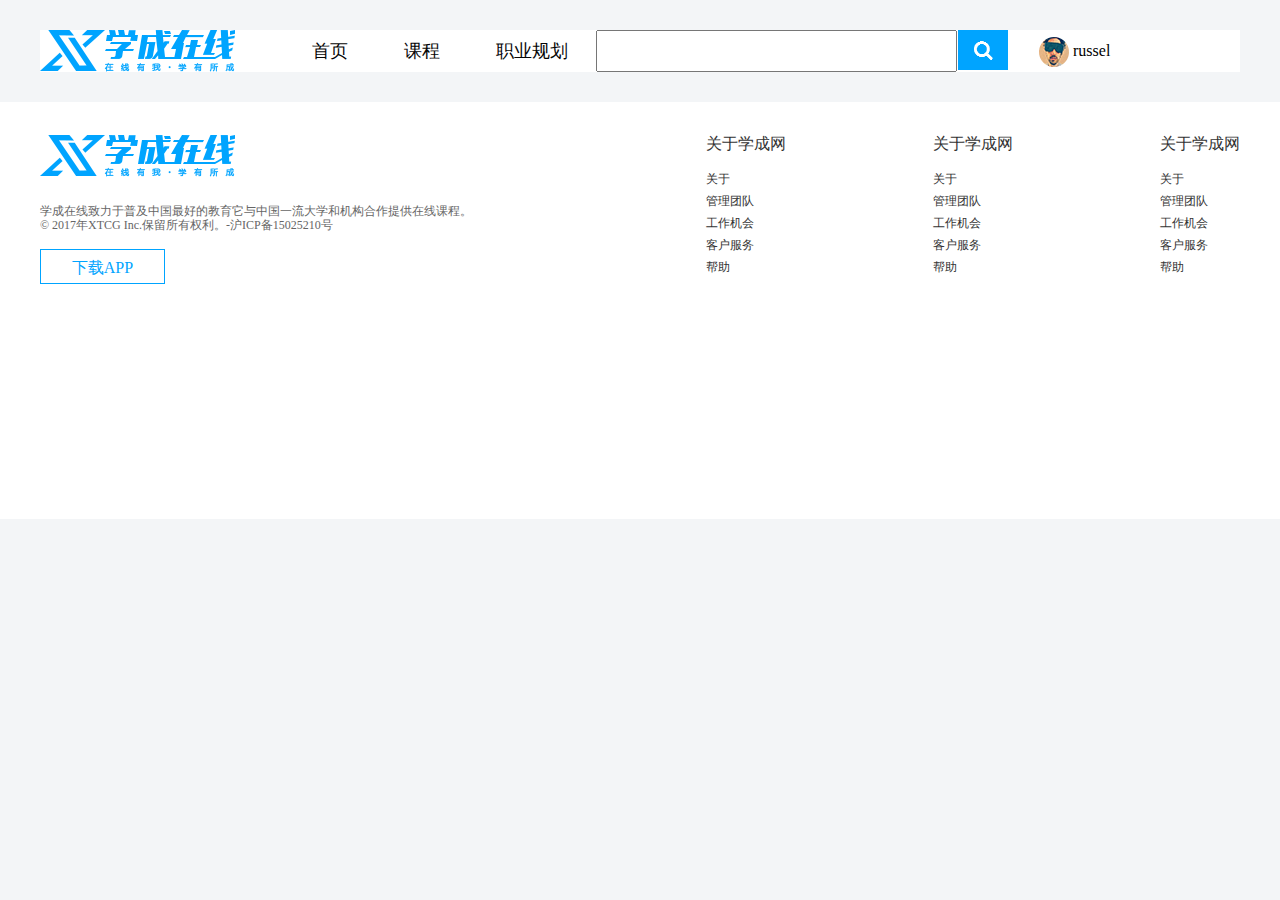
==== five.html @ b03db981 "comment css" ====
<!DOCTYPE html>
<html lang="en">

<head>
    <meta charset="UTF-8">
    <meta name="viewport" content="width=device-width, initial-scale=1.0">
    <meta http-equiv="X-UA-Compatible" content="ie=edge">
    <title>Document</title>
    <link rel="stylesheet" href="./css/normalize.css">
    <link rel="stylesheet" href="./css/comment.css">
</head>

<body>
    <!-- 头部 开始 -->
    <header class="header w">
        <!-- logo  -->
        <div class="logo fl">
            <img src="./imgs/logo.png" alt="">
        </div>
        <!-- 导航 -->
        <div class="nav fl">
            <ul>
                <li>
                    <a href="">首页</a>
                </li>
                <li>
                    <a href="">课程</a>
                </li>
                <li>
                    <a href="">职业规划</a>
                </li>
            </ul>
        </div>
        <!-- 搜索  -->
        <div class="search fl">
            <input type="text">
            <button></button>
        </div>
        <!-- 用户 -->
        <div class="user">
            <img src="./imgs/avatar.png" alt="">
            russel
        </div>
    </header>
    <!-- 头部  结束 -->
    <!-- footer 开始 -->
    <footer class="footer">
        <div class="w clearfix">
            <!-- copyright 开始 -->
            <div class="copyright fl">
                <img src="./imgs/logo.png" alt="">
                <p>学成在线致力于普及中国最好的教育它与中国一流大学和机构合作提供在线课程。</br>
                    © 2017年XTCG Inc.保留所有权利。-沪ICP备15025210号</p>
                <a href="">下载APP</a>
            </div>
            <!-- contact 开始 -->
            <div class="contact fr">
                <dl class="fl">
                    <dt>关于学成网</dt>
                    <dd>关于</dd>
                    <dd>管理团队</dd>
                    <dd>工作机会</dd>
                    <dd>客户服务</dd>
                    <dd>帮助</dd>
                </dl>
                <dl class="fl">
                    <dt>关于学成网</dt>
                    <dd>关于</dd>
                    <dd>管理团队</dd>
                    <dd>工作机会</dd>
                    <dd>客户服务</dd>
                    <dd>帮助</dd>
                </dl>
                <dl class="fl">
                    <dt>关于学成网</dt>
                    <dd>关于</dd>
                    <dd>管理团队</dd>
                    <dd>工作机会</dd>
                    <dd>客户服务</dd>
                    <dd>帮助</dd>
                </dl>
            </div>
        </div>
    </footer>
    <!-- footer 结束 -->
</body>

</html>
---- css/comment.css ----
* {
    margin: 0;
    padding: 0;
    box-sizing: border-box;
}

body {
    background: #f3f5f7
}

li {
    list-style: none;
}

a {
    text-decoration: none
}

.clearfix::before,
.clearfix::after {
    content: '';
    display: table;
}

.clearfix::after {
    clear: both;
}

.fl {
    float: left;
}

.fr {
    float: right;
}

.w {
    width: 1200px;
    margin: 0 auto
}

.header {
    margin: 30px auto;
    height: 42px;
    /* 行高可以继承 */
    line-height: 42px;
    background: #fff
}

/* 头部-导航 */
.header .nav {
    margin-left: 49px
}

.header .nav ul li {
    float: left;
    margin: 0 18px
}

.header .nav ul li a {
    padding: 0 10px;
    font-size: 18px;
    color: #050505
}

.header .nav ul li:hover {
    border-bottom: 2px solid #00a4ff
}

/* 头部-搜索 */
.header .search {
    width: 413px;

}

.header .search input {
    float: left;
    width: 361px;
    height: 42px;
}

.header .search button {
    float: left;
    border: none;
    width: 52px;
    height: 42px;
    background: url('../imgs/fa-search.png') no-repeat top center;
}

/* 头部-用户信息 */
.header .user {
    float: left;
    margin-left: 30px;
}

.header .user img {
    vertical-align: middle;
}

/* footer 开始 */
.footer {
    height: 417px;
    background: #fff
}

.footer .w {
    padding-top: 33px;
}

/* copyright */
.footer .copyright {
    font-size: 12px;
    color: #666666
}

.footer .copyright p {
    margin: 24px 0 17px 0;
}

.footer .copyright a {
    display: block;
    border: 1px solid #00a4ff;
    width: 125px;
    height: 35px;
    text-align: center;
    line-height: 35px;
    font-size: 16px;
    color: #00a4ff
}

/* contact 开始 */
.contact dl {
    margin-left: 147px;
}

.contact dt {
    font-size: 16px;
    color: #333333;
    padding-bottom: 15px;
}

.contact dd {
    line-height: 22px;
    font-size: 12px;
    color: #333333;
}

/* footer 结束 */
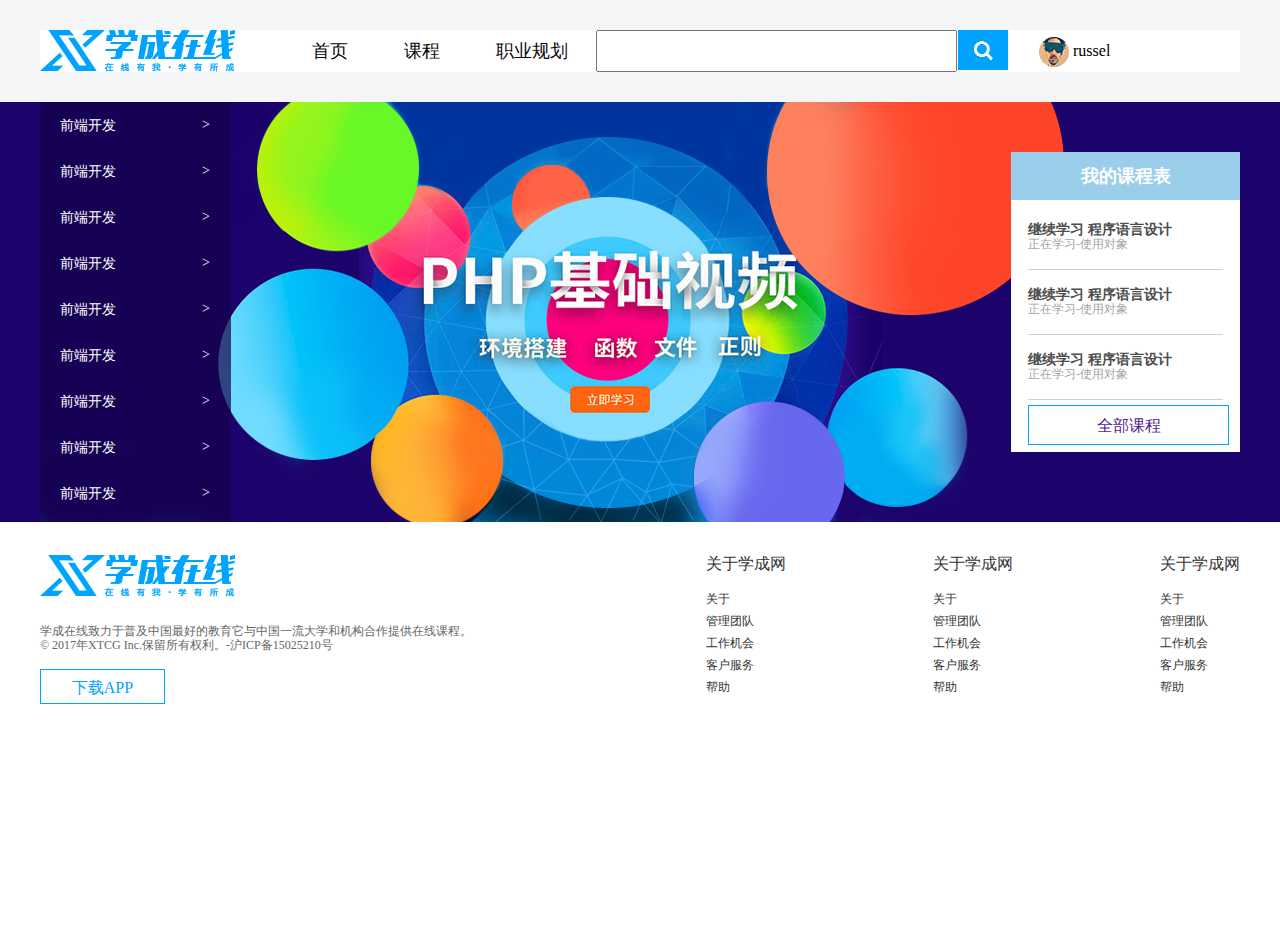
==== commit 836e1376: "bamnner" ====
--- a/five.html
+++ b/five.html
@@ -8,6 +8,7 @@
     <title>Document</title>
     <link rel="stylesheet" href="./css/normalize.css">
     <link rel="stylesheet" href="./css/comment.css">
+    <link rel="stylesheet" href="./css/index.css">
 </head>
 
 <body>
@@ -43,6 +44,66 @@
         </div>
     </header>
     <!-- 头部  结束 -->
+    <!-- 版心 开始 -->
+    <div class="banner">
+        <div class="w clearfix">
+            <!-- 子菜单 -->
+            <div class="subnav fl">
+                <ul>
+                    <li>
+                        <a href="#">前端开发</a>
+                    </li>
+                    <li>
+                        <a href="#">前端开发</a>
+                    </li>
+                    <li>
+                        <a href="#">前端开发</a>
+                    </li>
+                    <li>
+                        <a href="#">前端开发</a>
+                    </li>
+                    <li>
+                        <a href="#">前端开发</a>
+                    </li>
+                    <li>
+                        <a href="#">前端开发</a>
+                    </li>
+                    <li>
+                        <a href="#">前端开发</a>
+                    </li>
+                    <li>
+                        <a href="#">前端开发</a>
+                    </li>
+                    <li>
+                        <a href="#">前端开发</a>
+                    </li>
+                </ul>
+            </div>
+            <!-- 课程 -->
+            <div class="course fr">
+                <h2>我的课程表</h2>
+                <div class="bd">
+                    <ul>
+                        <li>
+                            <h4>继续学习 程序语言设计</h4>
+                            <p>正在学习-使用对象</p>
+                        </li>
+                        <li>
+                            <h4>继续学习 程序语言设计</h4>
+                            <p>正在学习-使用对象</p>
+                        </li>
+                        <li>
+                            <h4>继续学习 程序语言设计</h4>
+                            <p>正在学习-使用对象</p>
+                        </li>
+                    </ul>
+                    <a href="">全部课程</a>
+
+                </div>
+            </div>
+        </div>
+    </div>
+    <!-- 版心 结束 -->
     <!-- footer 开始 -->
     <footer class="footer">
         <div class="w clearfix">
--- a/css/index.css
+++ b/css/index.css
@@ -0,0 +1,86 @@
+/* banner 开始 */
+.banner {
+    height: 420px;
+    background: #1c036c
+}
+
+.banner .subnav {
+    width: 191px;
+    height: 420px;
+    background: rgba(20, 2, 75, 0.7)
+}
+
+.banner .subnav ul li {
+    position: relative;
+    padding: 0 20px;
+    line-height: 45px;
+}
+
+.banner .subnav ul li a {
+    font-size: 14px;
+    color: #fff
+}
+
+.banner .subnav ul li a:hover {
+    color: #01aef7;
+}
+
+.banner .subnav ul li a::after {
+    content: ">";
+    position: absolute;
+    top: 0;
+    right: 21px;
+}
+
+/* 课程开始 */
+.course {
+    margin-top: 50px;
+    width: 229px;
+    height: 300px;
+    background: #fff
+}
+
+.banner .w {
+    background: url('../imgs/banner2.png') no-repeat top center;
+}
+
+.course h2 {
+    height: 48px;
+    background: #9bceea;
+    font-size: 18px;
+    text-align: center;
+    line-height: 48px;
+    color: #ffffff
+}
+
+.course .bd {
+    margin: 5px 17px 0 17px;
+}
+
+.course .bd ul li {
+    padding: 17px 0;
+    border-bottom: 1px solid #d1d1d1;
+    /* line-height: 60px; */
+}
+
+.course .bd ul li h4 {
+    font-size: 14px;
+    color: #4e4e4e
+}
+
+.course .bd ul li p {
+    font-size: 12px;
+    color: #a5a5a5
+}
+
+.course .bd a {
+    margin-top: 5px;
+    display: block;
+    border: 1px solid #00a4ff;
+    width: 201px;
+    height: 40px;
+    text-align: center;
+    line-height: 40px;
+}
+
+/* banner 结束 */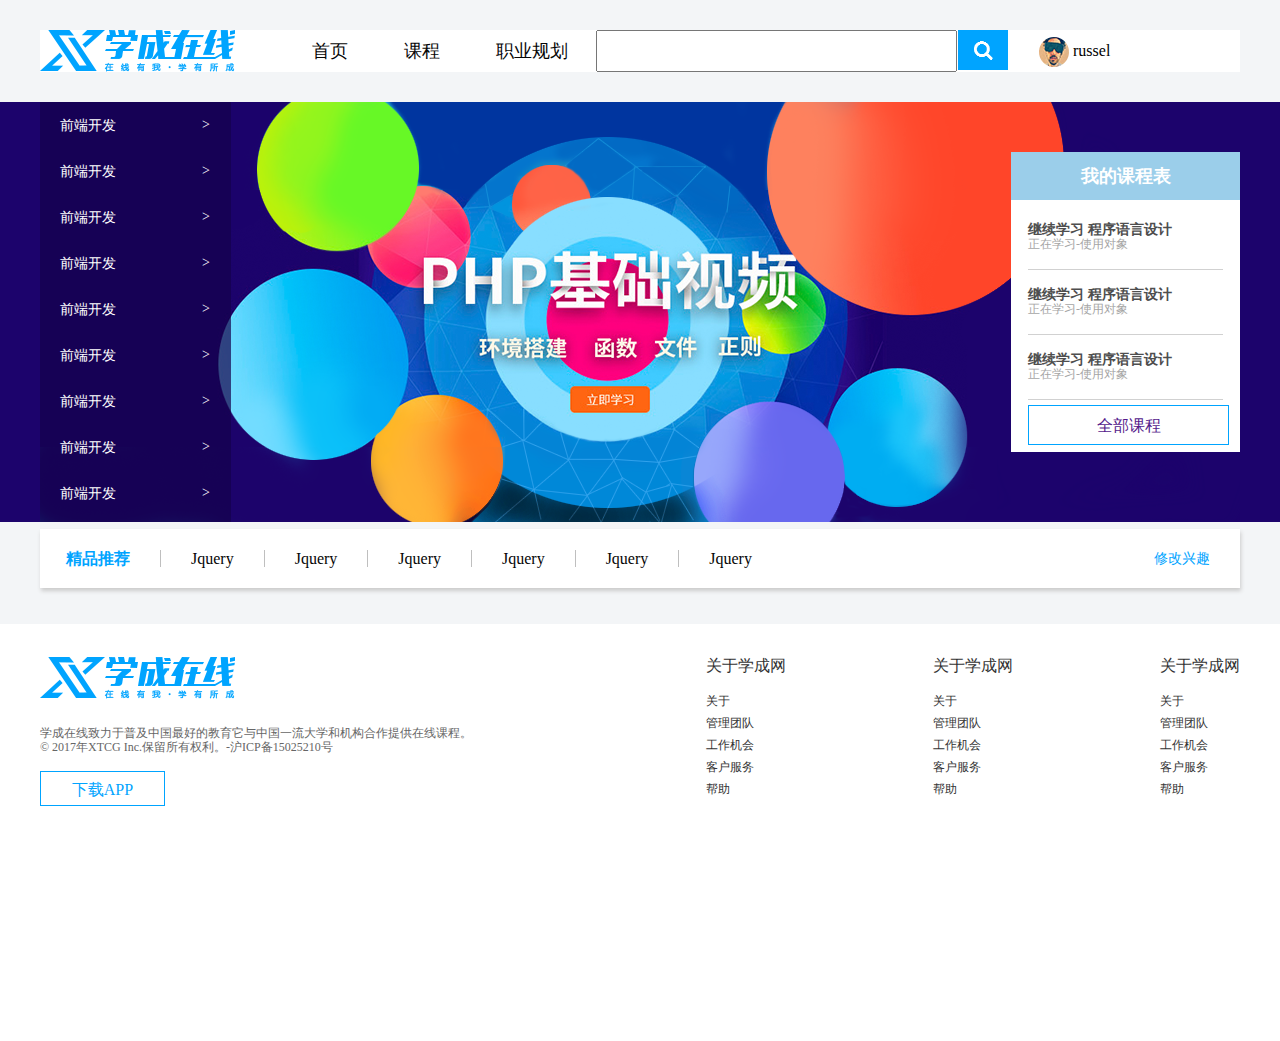
==== commit e2cc45db: "精品课程导航" ====
--- a/five.html
+++ b/five.html
@@ -104,6 +104,33 @@
         </div>
     </div>
     <!-- 版心 结束 -->
+    <!-- 精品课程导航 开始 -->
+    <div class="course_nav w">
+        <h3 class="fl">精品推荐</h3>
+        <ul class="fl">
+            <li>
+                <a href="#">Jquery</a>
+            </li>
+            <li>
+                <a href="#">Jquery</a>
+            </li>
+            <li>
+                <a href="#">Jquery</a>
+            </li>
+            <li>
+                <a href="#">Jquery</a>
+            </li>
+            <li>
+                <a href="#">Jquery</a>
+            </li>
+            <li>
+                <a href="#">Jquery</a>
+            </li>
+        </ul>
+        <a class="fr" href="#">修改兴趣</a>
+    </div>
+    <!-- 精品课程导航 结束 -->
+
     <!-- footer 开始 -->
     <footer class="footer">
         <div class="w clearfix">
--- a/css/index.css
+++ b/css/index.css
@@ -83,4 +83,43 @@
     line-height: 40px;
 }
 
-/* banner 结束 */+/* banner 结束 */
+
+/* 精品课程导航 开始 */
+.course_nav {
+    margin-top: 7px;
+    margin-bottom: 36px;
+    box-shadow: 1px 3px 4px #ccc;
+    height: 59px;
+    line-height: 59px;
+    background: #fff
+}
+
+.course_nav h3 {
+    margin-left: 26px;
+    font-size: 16px;
+    color: #00a4ff
+}
+
+.course_nav ul {
+    margin-left: 30px;
+}
+
+.course_nav ul li {
+    float: left;
+}
+
+.course_nav ul li a {
+    border-left: 1px solid #bfbfbf;
+    padding: 0 30px;
+    font-size: 16px;
+    color: #050505
+}
+
+.course_nav>a {
+    margin-right: 30px;
+    font-size: 14px;
+    color: #00a4ff;
+}
+
+/* 精品课程导航 结束*/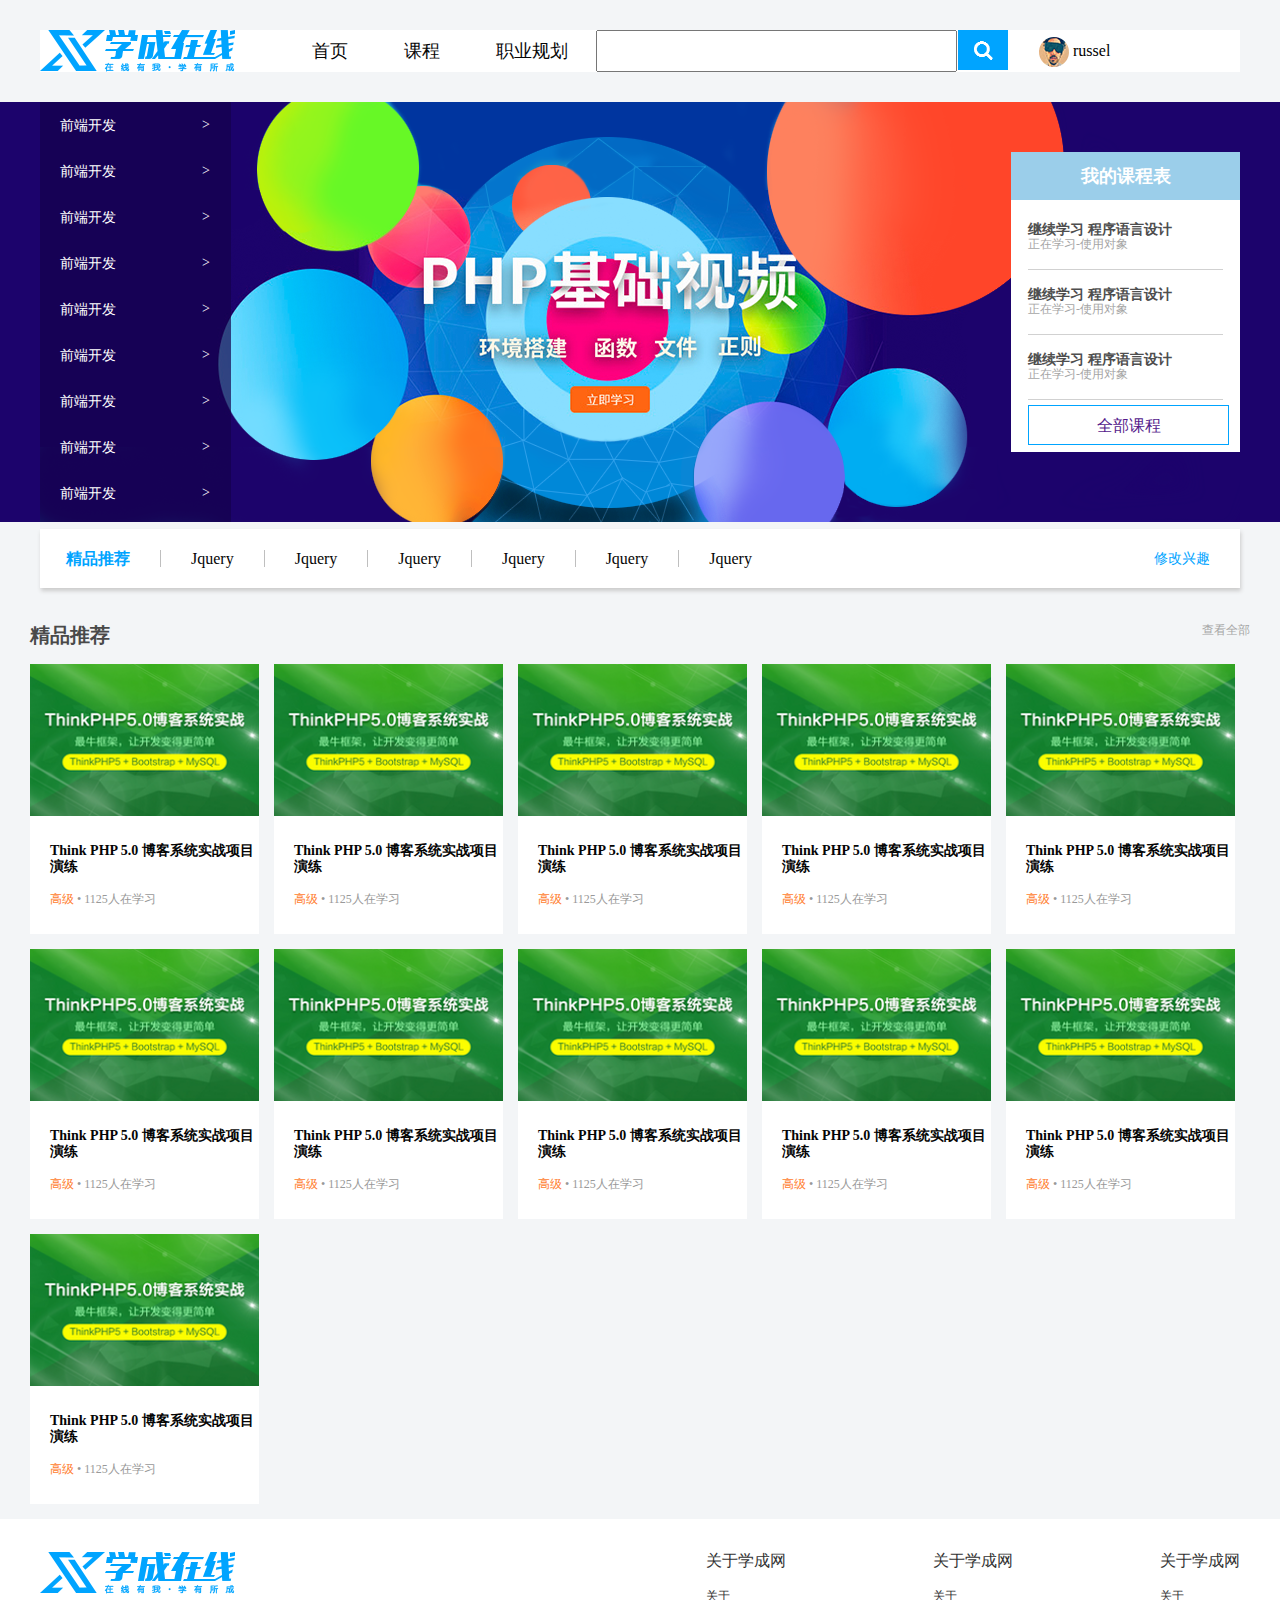
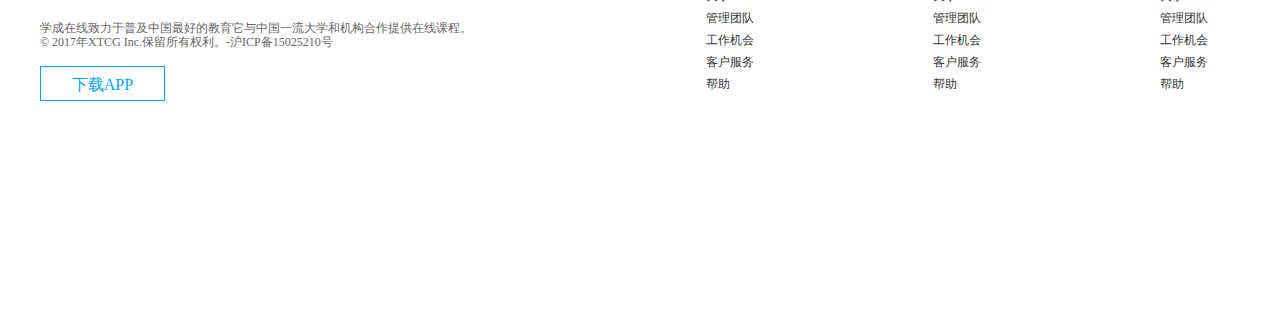
==== commit e7020ca1: "five" ====
--- a/five.html
+++ b/five.html
@@ -130,6 +130,97 @@
         <a class="fr" href="#">修改兴趣</a>
     </div>
     <!-- 精品课程导航 结束 -->
+    <!-- 精品课程推荐 开始 -->
+    <div class="box w">
+        <div class="cours_info">
+            <div class="hd">
+                <h4 class="fl">精品推荐</h4>
+                <a class="fr" href="#">查看全部</a>
+            </div>
+            <div class="bd clearfix">
+                <ul>
+                    <li>
+                        <img src="./imgs/php.png" alt="">
+                        <h4>Think PHP 5.0 博客系统实战项目演练</h4>
+                        <div class="infor">
+                            <span>高级 </span>• 1125人在学习
+                        </div>
+                    </li>
+                    <li>
+                        <img src="./imgs/php.png" alt="">
+                        <h4>Think PHP 5.0 博客系统实战项目演练</h4>
+                        <div class="infor">
+                            <span>高级 </span>• 1125人在学习
+                        </div>
+                    </li>
+                    <li>
+                        <img src="./imgs/php.png" alt="">
+                        <h4>Think PHP 5.0 博客系统实战项目演练</h4>
+                        <div class="infor">
+                            <span>高级 </span>• 1125人在学习
+                        </div>
+                    </li>
+                    <li>
+                        <img src="./imgs/php.png" alt="">
+                        <h4>Think PHP 5.0 博客系统实战项目演练</h4>
+                        <div class="infor">
+                            <span>高级 </span>• 1125人在学习
+                        </div>
+                    </li>
+                    <li>
+                        <img src="./imgs/php.png" alt="">
+                        <h4>Think PHP 5.0 博客系统实战项目演练</h4>
+                        <div class="infor">
+                            <span>高级 </span>• 1125人在学习
+                        </div>
+                    </li>
+                    <li>
+                        <img src="./imgs/php.png" alt="">
+                        <h4>Think PHP 5.0 博客系统实战项目演练</h4>
+                        <div class="infor">
+                            <span>高级 </span>• 1125人在学习
+                        </div>
+                    </li>
+                    <li>
+                        <img src="./imgs/php.png" alt="">
+                        <h4>Think PHP 5.0 博客系统实战项目演练</h4>
+                        <div class="infor">
+                            <span>高级 </span>• 1125人在学习
+                        </div>
+                    </li>
+                    <li>
+                        <img src="./imgs/php.png" alt="">
+                        <h4>Think PHP 5.0 博客系统实战项目演练</h4>
+                        <div class="infor">
+                            <span>高级 </span>• 1125人在学习
+                        </div>
+                    </li>
+                    <li>
+                        <img src="./imgs/php.png" alt="">
+                        <h4>Think PHP 5.0 博客系统实战项目演练</h4>
+                        <div class="infor">
+                            <span>高级 </span>• 1125人在学习
+                        </div>
+                    </li>
+                    <li>
+                        <img src="./imgs/php.png" alt="">
+                        <h4>Think PHP 5.0 博客系统实战项目演练</h4>
+                        <div class="infor">
+                            <span>高级 </span>• 1125人在学习
+                        </div>
+                    </li>
+                    <li>
+                        <img src="./imgs/php.png" alt="">
+                        <h4>Think PHP 5.0 博客系统实战项目演练</h4>
+                        <div class="infor">
+                            <span>高级 </span>• 1125人在学习
+                        </div>
+                    </li>
+                </ul>
+            </div>
+        </div>
+    </div>
+    <!-- 精品课程推荐 结束 -->
 
     <!-- footer 开始 -->
     <footer class="footer">
--- a/css/index.css
+++ b/css/index.css
@@ -122,4 +122,62 @@
     color: #00a4ff;
 }
 
-/* 精品课程导航 结束*/+/* 精品课程导航 结束*/
+
+/*精品推荐课程详情 开始 */
+.box.w {
+    width: 1220px;
+}
+
+.box .cours_info .hd {
+    height: 40px;
+}
+
+.box .cours_info .hd h4 {
+    font-size: 20px;
+    color: #494949
+}
+
+.box .cours_info .hd a {
+    font-size: 12px;
+    color: #a5a5a5
+}
+
+/* bd */
+.box .cours_info .bd h4 {
+    padding-top: 22px;
+    padding-left: 20px
+}
+
+
+
+.box .cours_info .bd ul li {
+    float: left;
+    margin-right: 15px;
+    margin-bottom: 15px;
+    width: 229px;
+    height: 270px;
+    background: #fff;
+}
+
+.box .cours_info .bd ul li img {
+    width: 100%;
+}
+
+.box .cours_info .bd ul li h4 {
+    font-size: 14px;
+    color: #050505;
+}
+
+.box .cours_info .bd ul li span {
+    color: #ff7c2d
+}
+
+.box .cours_info .bd ul li .infor {
+    padding-top: 18px;
+    padding-left: 20px;
+    font-size: 12px;
+    color: #999999;
+}
+
+/*精品推荐课程详情 结束 */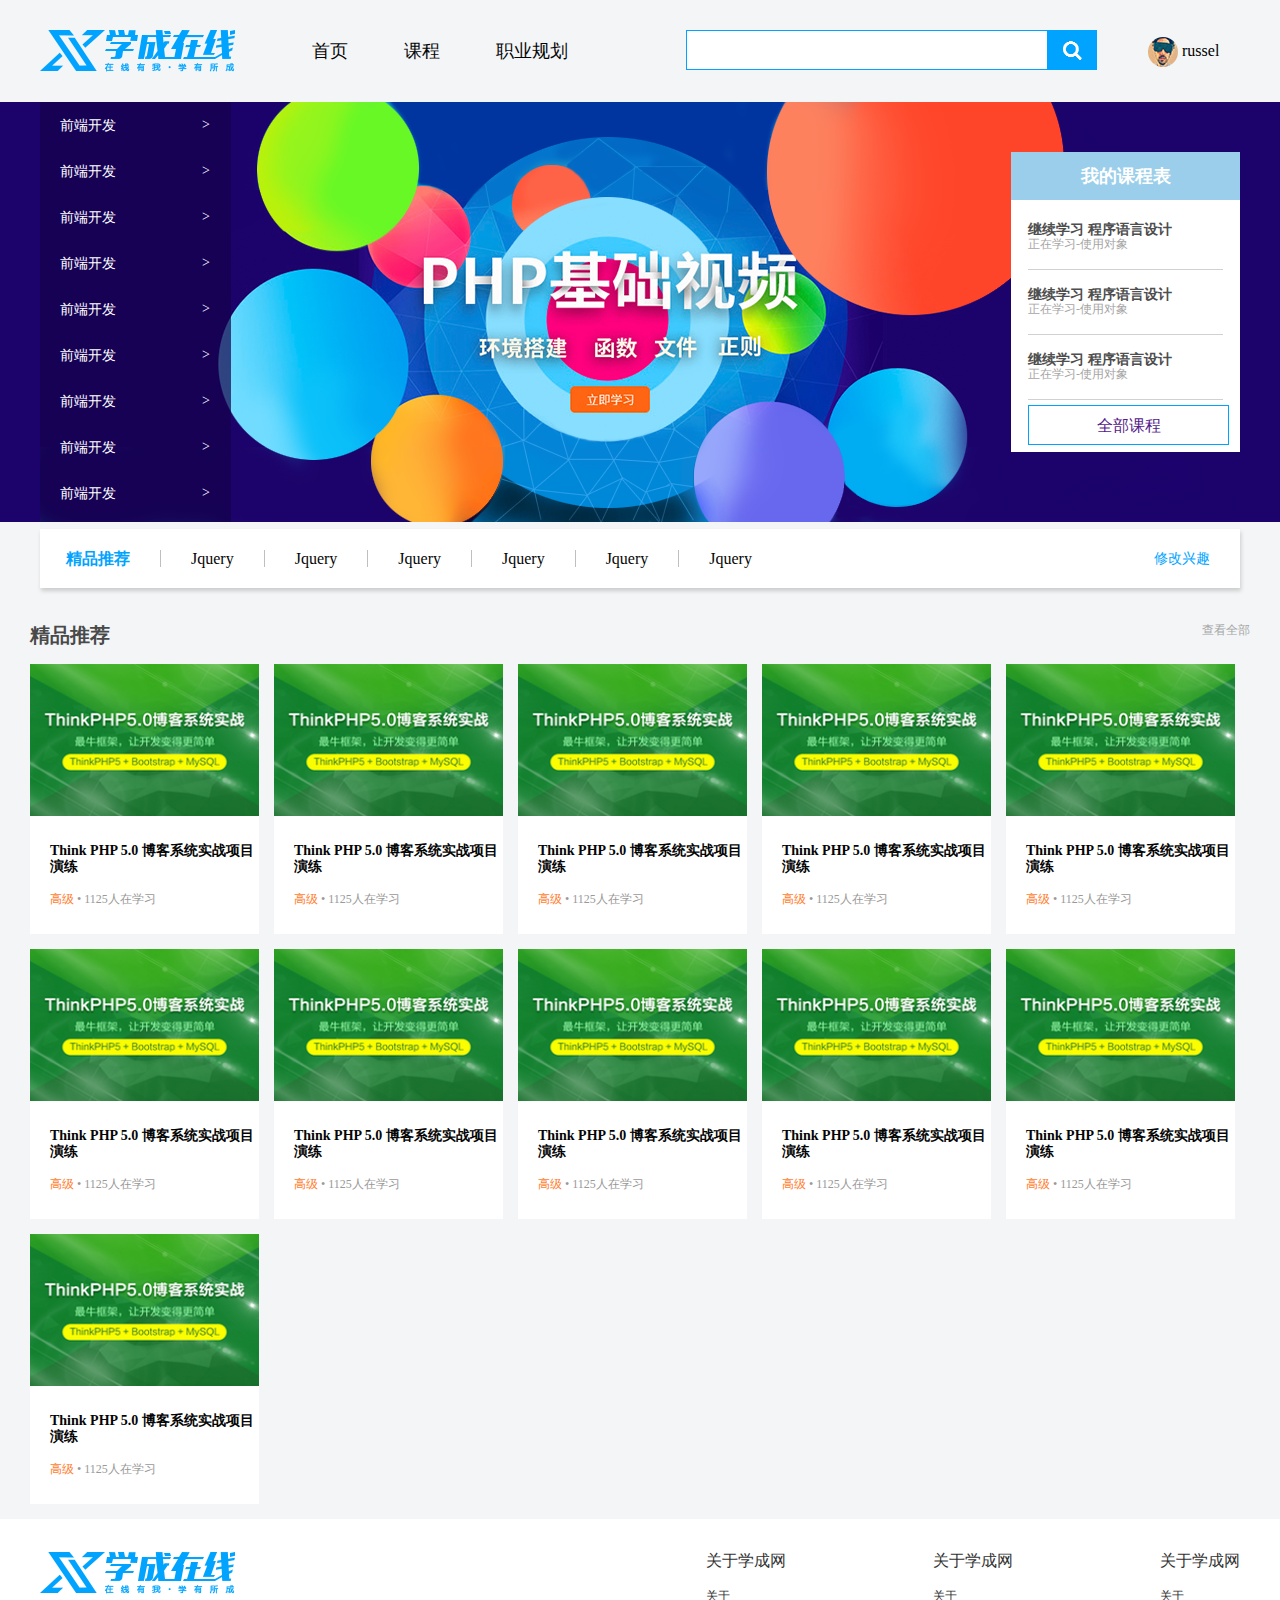
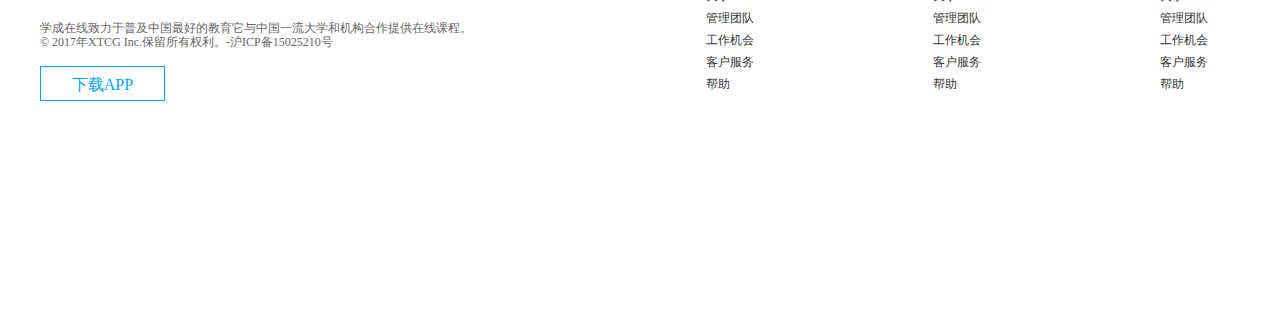
==== commit 8969a180: "five" ====
--- a/five.html
+++ b/five.html
@@ -34,8 +34,8 @@
         </div>
         <!-- 搜索  -->
         <div class="search fl">
-            <input type="text">
-            <button></button>
+            <input class="fl" type="text">
+            <button class="fl"></button>
         </div>
         <!-- 用户 -->
         <div class="user">
--- a/css/comment.css
+++ b/css/comment.css
@@ -44,7 +44,6 @@
     height: 42px;
     /* 行高可以继承 */
     line-height: 42px;
-    background: #fff
 }
 
 /* 头部-导航 */
@@ -70,19 +69,22 @@
 /* 头部-搜索 */
 .header .search {
     width: 413px;
-
+    margin-left: 90px;
 }
 
 .header .search input {
     float: left;
+    border: 1px solid #00a4ff;
+    border-right: 0;
     width: 361px;
-    height: 42px;
+    height: 40px;
+
 }
 
 .header .search button {
     float: left;
-    border: none;
-    width: 52px;
+    border: 0;
+    width: 50px;
     height: 42px;
     background: url('../imgs/fa-search.png') no-repeat top center;
 }
@@ -90,7 +92,7 @@
 /* 头部-用户信息 */
 .header .user {
     float: left;
-    margin-left: 30px;
+    margin-left: 49px;
 }
 
 .header .user img {
